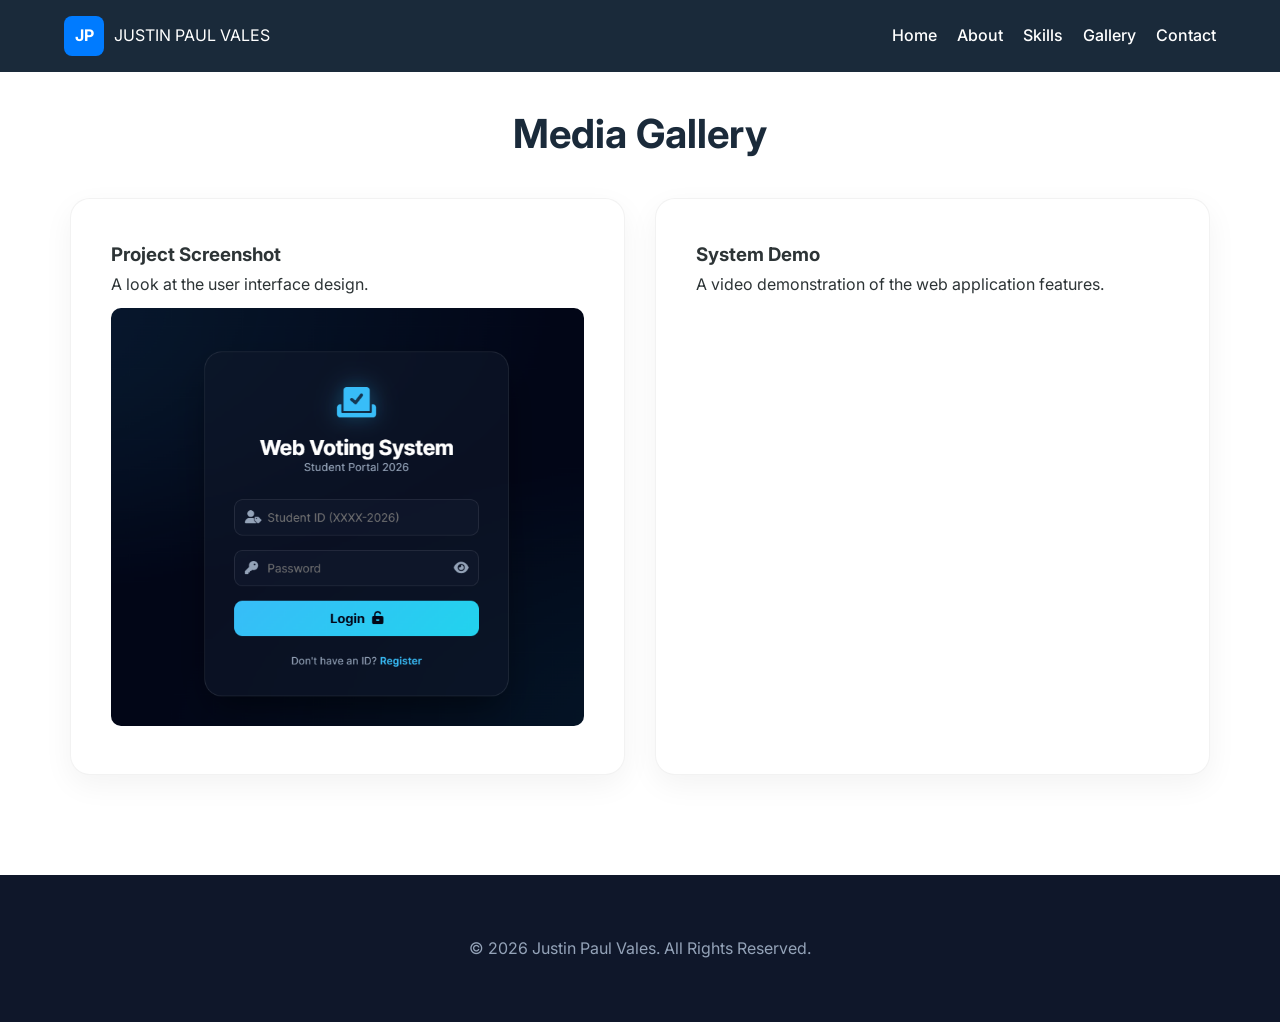
==== gallery.html @ dc18ec9f "Add files via upload" ====
<!DOCTYPE html>
<html lang="en">
<head>
    <meta charset="UTF-8">
    <meta name="viewport" content="width=device-width, initial-scale=1.0">
    <title>Gallery | Justin Paul Vales</title>
    <link rel="stylesheet" href="qwerty.css">
    <link href="https://fonts.googleapis.com/css2?family=Inter:wght@400;600;700&display=swap" rel="stylesheet">
</head>
<body>
    <nav class="navbar">
        <div class="logo-container">
            <div class="logo-circle">JP</div>
            <div class="logo-text">JUSTIN PAUL VALES</div>
        </div>
        <button class="mobile-menu-btn" id="mobile-cta">
            <span></span><span></span><span></span>
        </button>
        <ul class="nav-links" id="nav-list">
            <li><a href="index.html">Home</a></li>
            <li><a href="about.html">About</a></li>
            <li><a href="skills.html">Skills</a></li>
            <li><a href="gallery.html">Gallery</a></li>
            <li><a href="contact.html">Contact</a></li>
        </ul>
    </nav>

    <section class="section reveal active">
        <div class="container">
            <h2 class="section-title">Media Gallery</h2>
            <div class="grid-layout">
                <div class="ui-card">
                    <h3>Project Screenshot</h3>
                    <p>A look at the user interface design.</p>
                    <img src="votin_portal.png" alt="Project Screenshot" style="width:100%; border-radius: 10px; margin-top: 10px;">
                </div>

                <div class="ui-card">
                    <h3>System Demo</h3>
                    <p>A video demonstration of the web application features.</p>
                    <div style="margin-top: 10px;">
                        <iframe width="100%" height="315" src="https://www.youtube.com/embed/dQw4w9WgXcQ" frameborder="0" allowfullscreen style="border-radius: 10px;"></iframe>
                    </div>
                </div>
            </div>
        </div>
    </section>

    <footer class="footer"><div class="container"><p>&copy; 2026 Justin Paul Vales. All Rights Reserved.</p></div></footer>

    <script>
        const mobileBtn = document.getElementById('mobile-cta');
        const navList = document.getElementById('nav-list');

        mobileBtn.addEventListener('click', () => {
            navList.classList.toggle('show-nav');
        });

        document.querySelectorAll('.nav-links a').forEach(link => {
            link.addEventListener('click', () => {
                navList.classList.remove('show-nav');
            });
        });
    </script>
</body>
</html>
---- qwerty.css ----
:root {
    --primary: #1a2a3a;
    --accent: #007bff;
    --text-main: #2d3436;
    --text-muted: #636e72;
    --bg-white: #ffffff;
    --bg-soft: #f8f9fa;
}

* { margin: 0; padding: 0; box-sizing: border-box; font-family: 'Inter', sans-serif; }
html { scroll-behavior: smooth; }
body { color: var(--text-main); line-height: 1.7; background: var(--bg-white); }

.container { max-width: 1200px; margin: 0 auto; padding: 0 30px; }
.section { padding: 100px 0; }
.bg-alt { background-color: var(--bg-soft); }

.navbar {
    display: flex; justify-content: space-between; align-items: center;
    background: var(--primary); padding: 1rem 5%; position: fixed; width: 100%; top: 0; z-index: 1000;
}
.logo-container { display: flex; align-items: center; gap: 10px; color: white; }
.logo-circle { background: var(--accent); width: 40px; height: 40px; border-radius: 8px; display: flex; justify-content: center; align-items: center; font-weight: bold; }
.nav-links { display: flex; list-style: none; gap: 20px; }
.nav-links a { color: white; text-decoration: none; font-weight: 500; transition: 0.3s; }
.nav-links a:hover { color: var(--accent); }

.mobile-menu-btn {
    display: none;
    flex-direction: column;
    gap: 4px;
    background: transparent;
    border: none;
    cursor: pointer;
}
.mobile-menu-btn span {
    display: block;
    width: 25px;
    height: 3px;
    background: white;
    border-radius: 2px;
}

.hero-section {
    min-height: 100vh;
    background: linear-gradient(rgba(26, 42, 58, 0.85), rgba(26, 42, 58, 0.85)),
                url('https://images.unsplash.com/photo-1498050108023-c5249f4df085?q=80&w=2072') center/cover;
    display: flex; align-items: center; justify-content: center;
    color: white; text-align: center; padding-top: 80px;
}
.hero-container { display: flex; flex-direction: column; align-items: center; gap: 30px; }
.hero-section h1 { font-size: clamp(2.2rem, 8vw, 4rem); }
.cta-button { padding: 18px 45px; background: var(--accent); color: white; text-decoration: none; border-radius: 50px; font-weight: 700; transition: 0.3s; }

.scroll-top-btn {
    position: fixed; bottom: 30px; right: 30px; width: 45px; height: 45px;
    background: var(--accent); color: white; border: none; border-radius: 50%;
    font-size: 20px; cursor: pointer; z-index: 2000; display: flex;
    justify-content: center; align-items: center; opacity: 0; visibility: hidden;
    transition: 0.3s; box-shadow: 0 4px 12px rgba(0,0,0,0.15);
}
.scroll-top-btn.show { opacity: 1; visibility: visible; }

.grid-layout { display: grid; grid-template-columns: repeat(auto-fit, minmax(300px, 1fr)); gap: 30px; }
.three-cols { grid-template-columns: repeat(3, 1fr); }
.about-main-text { max-width: 900px; margin: 0 auto 50px auto; text-align: center; font-size: 1.2rem; color: var(--text-muted); }

.ui-card {
    background: white; padding: 40px; border-radius: 20px;
    box-shadow: 0 10px 30px rgba(0,0,0,0.05); border: 1px solid rgba(0,0,0,0.05);
    transition: 0.4s cubic-bezier(0.175, 0.885, 0.32, 1.275);
}
.skill-card:hover { transform: translateY(-15px) scale(1.03); box-shadow: 0 20px 40px rgba(0, 123, 255, 0.2); border-color: var(--accent); }
.skill-icon { font-size: 3.5rem; margin-bottom: 20px; display: block; transition: 0.3s; }
.skill-card:hover .skill-icon { transform: rotate(10deg) scale(1.1); }

.section-title { font-size: 2.5rem; text-align: center; margin-bottom: 30px; color: var(--primary); }

.form-status { margin-top: 15px; padding: 10px; border-radius: 8px; display: none; font-weight: 600; text-align: center; }
.form-status.success { display: block; background: #d4edda; color: #155724; }
.form-status.error { display: block; background: #f8d7da; color: #721c24; }

.contact-wrapper { display: grid; grid-template-columns: 1fr 1.5fr; gap: 40px; background: white; padding: 40px; border-radius: 20px; box-shadow: 0 10px 30px rgba(0,0,0,0.05); }
.contact-info { text-align: left; display: flex; flex-direction: column; gap: 20px; }
.info-item strong { color: var(--accent); display: block; }
.contact-form { display: flex; flex-direction: column; gap: 15px; }
.contact-form input, .contact-form textarea { padding: 15px; border: 1px solid #ddd; border-radius: 10px; }
.submit-btn { padding: 15px; background: var(--primary); color: white; border: none; border-radius: 10px; font-weight: 700; cursor: pointer; }

.footer { background: #0f172a; color: #94a3b8; padding: 60px 0; text-align: center; }

.reveal { opacity: 0; transform: translateY(30px); transition: 0.8s ease-out; }
.reveal.active { opacity: 1; transform: translateY(0); }

@media (max-width: 900px) {
    .mobile-menu-btn { display: flex; } /* Show the 3 lines */

    .nav-links {
        display: none; /* Hide links by default */
        flex-direction: column;
        position: absolute;
        top: 100%;
        left: 0;
        width: 100%;
        background: var(--primary);
        padding: 20px 0;
        text-align: center;
        border-top: 1px solid rgba(255,255,255,0.1);
        box-shadow: 0 10px 15px rgba(0,0,0,0.2);
    }

    .show-nav {
        display: flex !important;
    }

    .three-cols, .contact-wrapper { grid-template-columns: 1fr; }
}

@media (max-width: 600px) {
    .container { padding: 0 15px; }
    .navbar { padding: 0.8rem 1rem; }
    .logo-text { font-size: 0.75rem; letter-spacing: 0; }
    .hero-section h1 { font-size: 1.8rem; }
    .grid-layout, .three-cols { grid-template-columns: 1fr !important; }
}
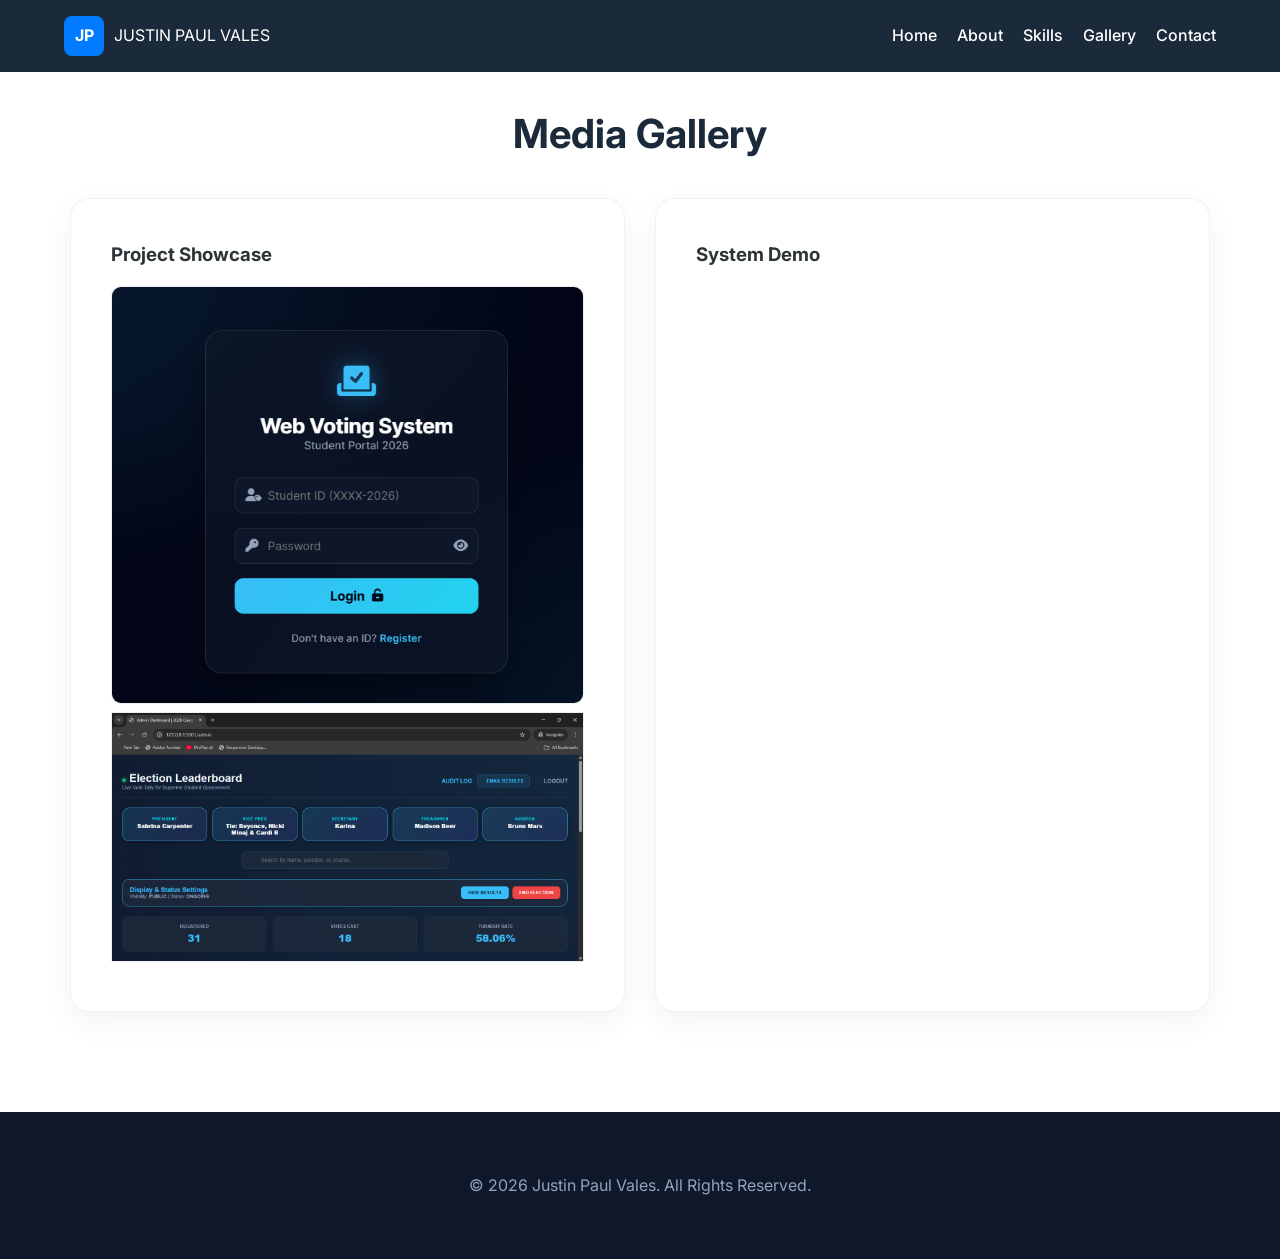
==== commit 89edfb60: "gallery.html" ====
--- a/gallery.html
+++ b/gallery.html
@@ -30,16 +30,23 @@
             <h2 class="section-title">Media Gallery</h2>
             <div class="grid-layout">
                 <div class="ui-card">
-                    <h3>Project Screenshot</h3>
-                    <p>A look at the user interface design.</p>
-                    <img src="votin_portal.png" alt="Project Screenshot" style="width:100%; border-radius: 10px; margin-top: 10px;">
+                    <h3>Project Showcase</h3>
+                    <img src="votin_portal.png" alt="Web Voting System" style="width:100%; border-radius: 10px; margin-top: 15px; border: 1px solid #eee;">
+                    <img src="Untitled.png" alt="Web Voting System" style="width:100%; border-raddius: 10px; margub-top: 15px; border: 1px solid #eee;">
                 </div>
 
                 <div class="ui-card">
                     <h3>System Demo</h3>
-                    <p>A video demonstration of the web application features.</p>
-                    <div style="margin-top: 10px;">
-                        <iframe width="100%" height="315" src="https://www.youtube.com/embed/dQw4w9WgXcQ" frameborder="0" allowfullscreen style="border-radius: 10px;"></iframe>
+                    <div style="margin-top: 15px; position: relative; padding-bottom: 56.25%; height: 0; overflow: hidden;">
+                        <iframe
+                            style="position: absolute; top: 0; left: 0; width: 100%; height: 100%; border-radius: 10px;"
+                            src="https://www.youtube.com/embed/Z0W_LeF44f8"
+                            title="YouTube video player"
+                            frameborder="0"
+                            allow="accelerometer; autoplay; clipboard-write; encrypted-media; gyroscope; picture-in-picture; web-share"
+                            referrerpolicy="strict-origin-when-cross-origin"
+                            allowfullscreen>
+                        </iframe>
                     </div>
                 </div>
             </div>
@@ -51,16 +58,10 @@
     <script>
         const mobileBtn = document.getElementById('mobile-cta');
         const navList = document.getElementById('nav-list');
-
-        mobileBtn.addEventListener('click', () => {
-            navList.classList.toggle('show-nav');
-        });
-
+        mobileBtn.addEventListener('click', () => { navList.classList.toggle('show-nav'); });
         document.querySelectorAll('.nav-links a').forEach(link => {
-            link.addEventListener('click', () => {
-                navList.classList.remove('show-nav');
-            });
+            link.addEventListener('click', () => { navList.classList.remove('show-nav'); });
         });
     </script>
 </body>
-</html>+</html>
